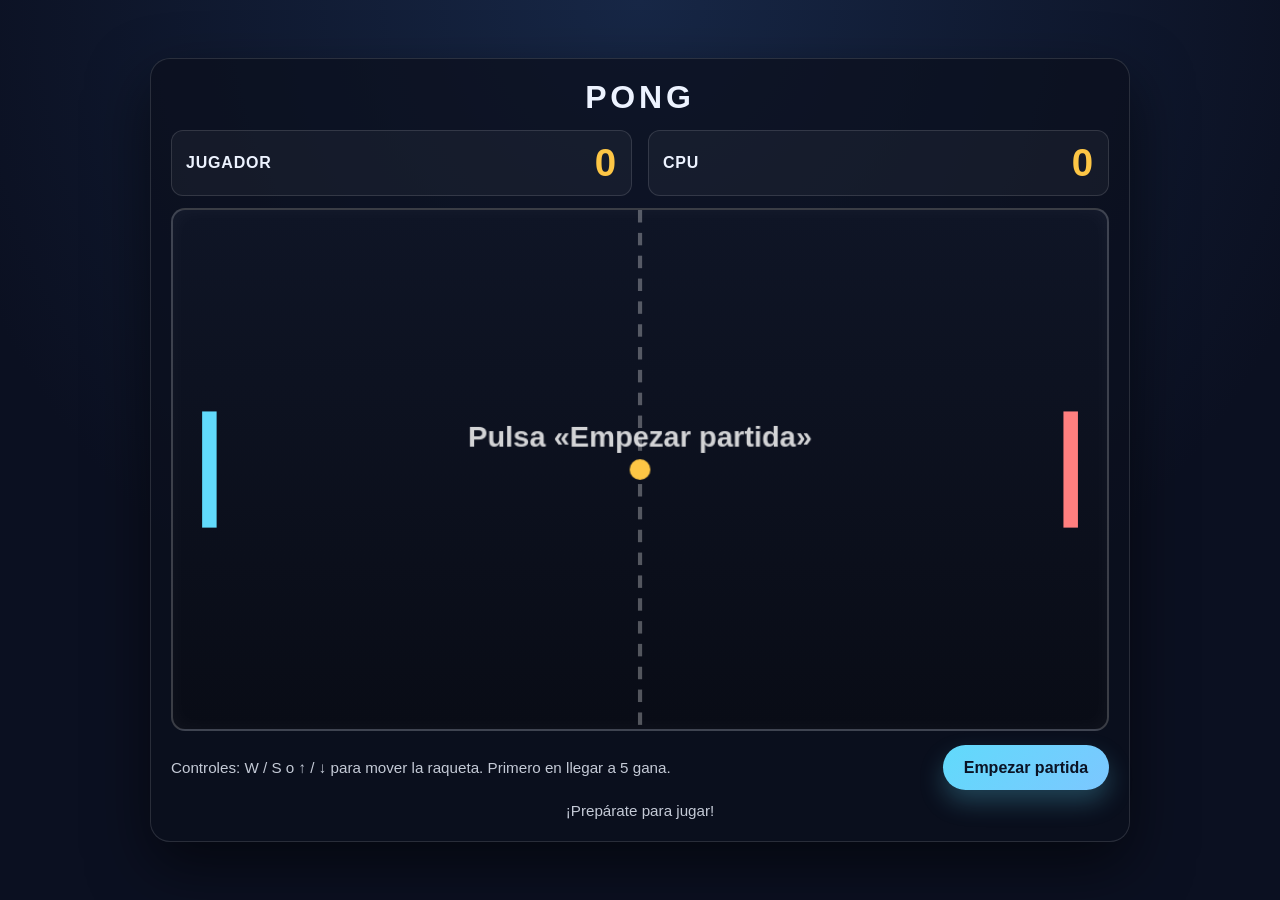
==== Pong/index.html @ f86eb893 "Rename Index.html to index.html" ====
<!DOCTYPE html>
<html lang="es">
  <head>
    <meta charset="UTF-8" />
    <meta name="viewport" content="width=device-width, initial-scale=1.0" />
    <meta name="theme-color" content="#0b1021" />
    <title>Pong</title>
    <link rel="stylesheet" href="style.css" />
  </head>
  <body>
    <main class="game-shell">
      <h1>Pong</h1>
      <div class="hud" aria-label="Marcador">
        <div class="score-box"><span>Jugador</span><strong id="playerScore">0</strong></div>
        <div class="score-box"><span>CPU</span><strong id="cpuScore">0</strong></div>
      </div>
      <canvas id="gameCanvas" width="900" height="500" aria-label="Juego Pong"></canvas>
      <div class="controls">
        <p>Controles: W / S o ↑ / ↓ para mover la raqueta. Primero en llegar a 5 gana.</p>
        <button id="startBtn" type="button">Empezar partida</button>
      </div>
      <p id="status" class="status" aria-live="polite">¡Prepárate para jugar!</p>
    </main>
    <script src="script.js"></script>
  </body>
</html>
---- Pong/style.css ----
* { box-sizing: border-box; }
:root { color-scheme: dark; --text: #edf3ff; --accent: #61dafb; --gold: #fdc645; }
body {
  margin: 0; min-height: 100vh; display: grid; place-items: center; padding: 18px;
  font-family: Arial, Helvetica, sans-serif; color: var(--text);
  background: radial-gradient(circle at top, #172746, #0b1021 65%);
}
.game-shell {
  width: min(94vw, 980px); padding: 20px; border: 1px solid #ffffff20; border-radius: 20px;
  background: #0c101dbb; box-shadow: 0 24px 60px #0008;
}
h1 { margin: 0 0 14px; text-align: center; letter-spacing: .12em; text-transform: uppercase; }
.hud { display: flex; gap: 16px; margin-bottom: 12px; }
.score-box {
  flex: 1; display: flex; align-items: center; justify-content: space-between; padding: 10px 14px;
  border: 1px solid #ffffff20; border-radius: 12px; background: #ffffff0a;
  font-weight: bold; letter-spacing: .05em; text-transform: uppercase;
}
.score-box strong { color: var(--gold); font-size: clamp(1.6rem, 3vw, 2.4rem); }
canvas {
  display: block; width: 100%; height: auto; border: 2px solid #ffffff33; border-radius: 14px;
  background: linear-gradient(#0f1526, #090c16); box-shadow: inset 0 0 20px #ffffff0a;
}
.controls { display: flex; justify-content: space-between; align-items: center; gap: 12px; margin-top: 14px; }
.controls p, .status { margin: 0; opacity: .82; font-size: .95rem; }
.status { margin-top: 12px; text-align: center; min-height: 1.2em; }
button {
  flex: 0 0 auto; border: 0; border-radius: 999px; padding: .85rem 1.3rem; cursor: pointer;
  color: #0a1325; background: linear-gradient(135deg, var(--accent), #7cc7ff);
  font-size: 1rem; font-weight: bold; box-shadow: 0 12px 24px #61dafb40;
}
button:hover { filter: brightness(1.08); }
button:focus-visible { outline: 3px solid white; outline-offset: 3px; }
@media (max-width: 640px) {
  .game-shell { padding: 12px; }
  .controls { flex-direction: column; }
  .controls p { text-align: center; }
  button { width: 100%; }
}
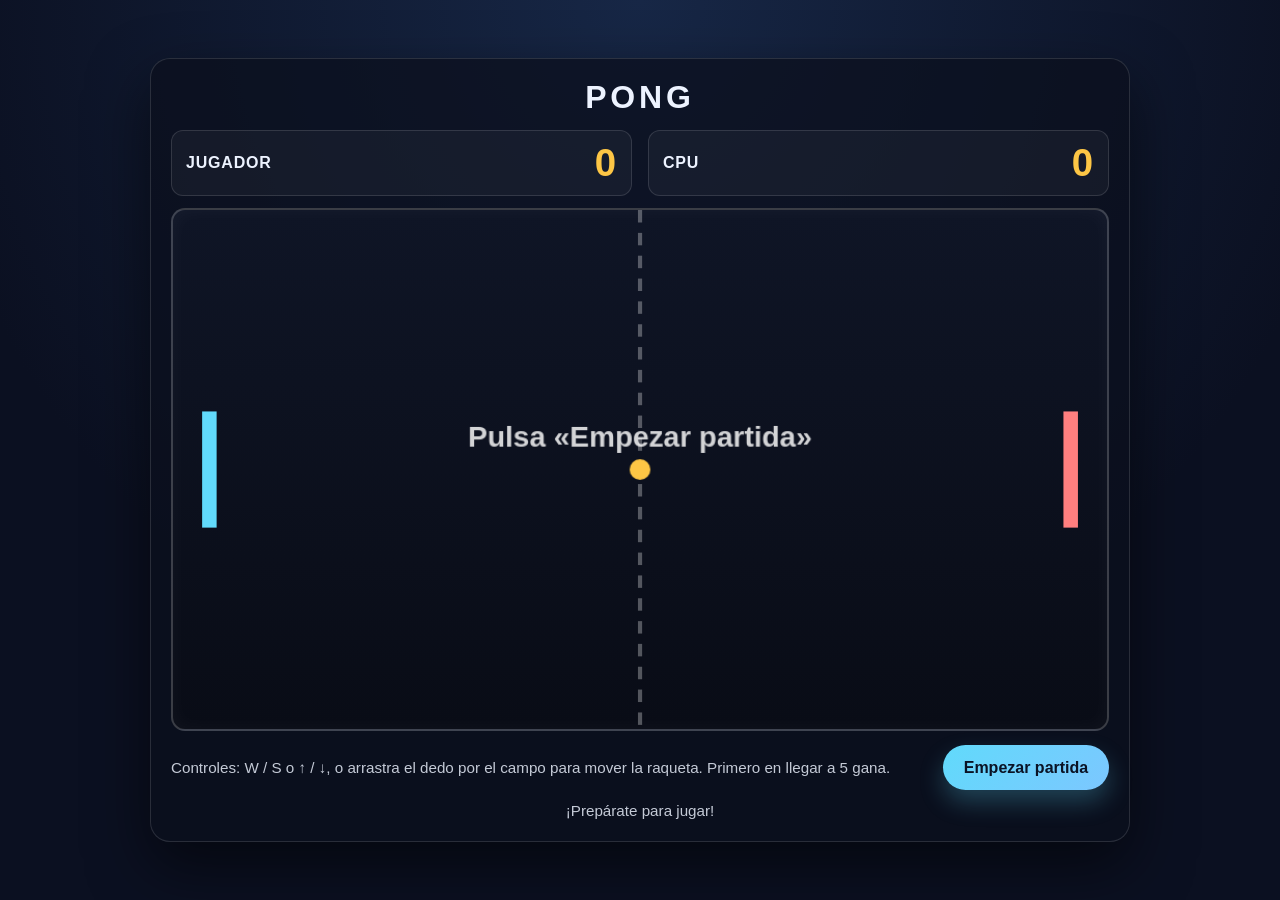
==== commit 5a2e44f3: "Add touch controls for mobile Pong gameplay" ====
--- a/Pong/index.html
+++ b/Pong/index.html
@@ -16,7 +16,7 @@
       </div>
       <canvas id="gameCanvas" width="900" height="500" aria-label="Juego Pong"></canvas>
       <div class="controls">
-        <p>Controles: W / S o ↑ / ↓ para mover la raqueta. Primero en llegar a 5 gana.</p>
+        <p>Controles: W / S o ↑ / ↓, o arrastra el dedo por el campo para mover la raqueta. Primero en llegar a 5 gana.</p>
         <button id="startBtn" type="button">Empezar partida</button>
       </div>
       <p id="status" class="status" aria-live="polite">¡Prepárate para jugar!</p>
--- a/Pong/style.css
+++ b/Pong/style.css
@@ -20,6 +20,7 @@
 canvas {
   display: block; width: 100%; height: auto; border: 2px solid #ffffff33; border-radius: 14px;
   background: linear-gradient(#0f1526, #090c16); box-shadow: inset 0 0 20px #ffffff0a;
+  touch-action: none;
 }
 .controls { display: flex; justify-content: space-between; align-items: center; gap: 12px; margin-top: 14px; }
 .controls p, .status { margin: 0; opacity: .82; font-size: .95rem; }
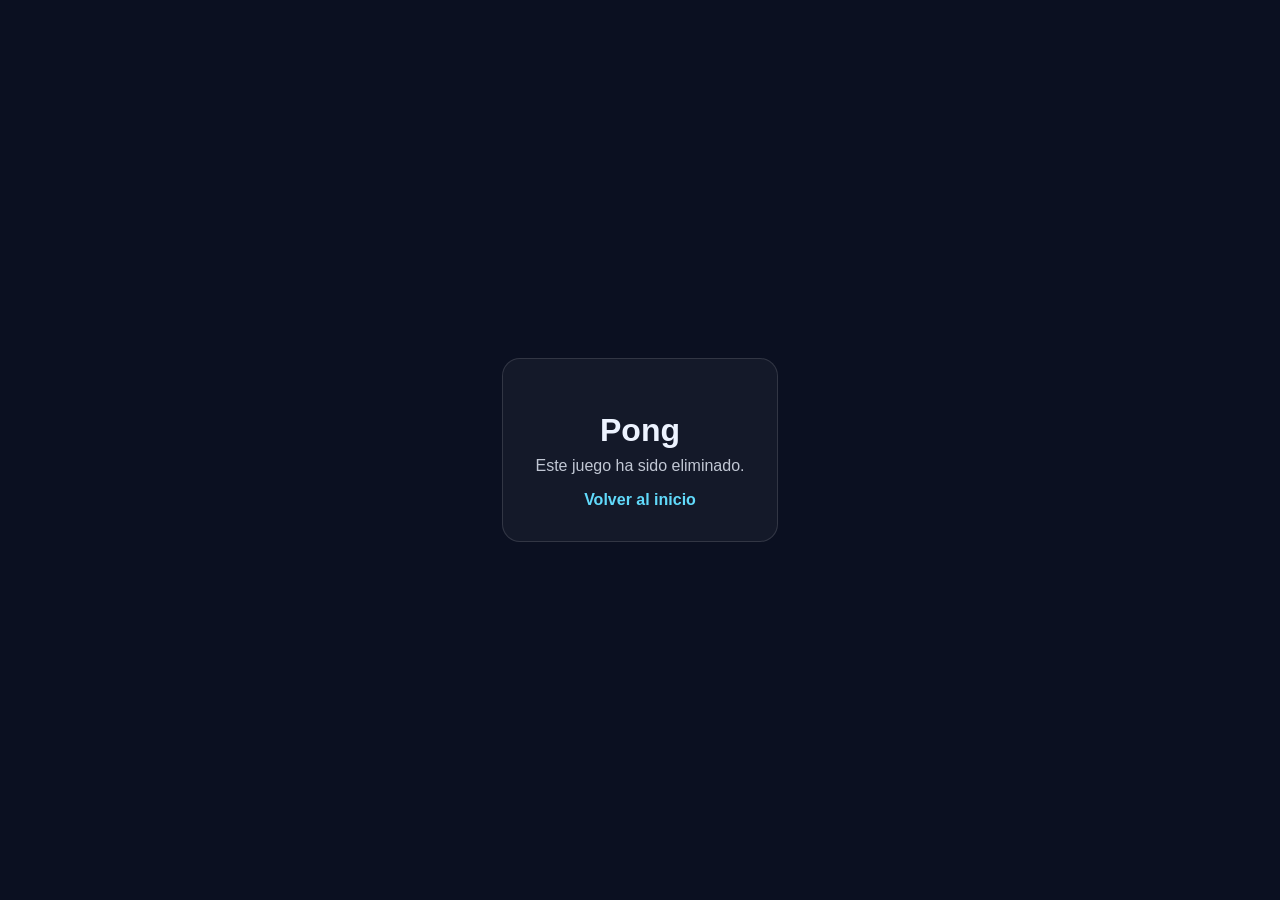
==== commit 054bb182: "Remove the playable Pong game from the repo" ====
--- a/Pong/index.html
+++ b/Pong/index.html
@@ -3,24 +3,14 @@
   <head>
     <meta charset="UTF-8" />
     <meta name="viewport" content="width=device-width, initial-scale=1.0" />
-    <meta name="theme-color" content="#0b1021" />
-    <title>Pong</title>
+    <title>Pong eliminado</title>
     <link rel="stylesheet" href="style.css" />
   </head>
   <body>
-    <main class="game-shell">
+    <main class="removed-shell">
       <h1>Pong</h1>
-      <div class="hud" aria-label="Marcador">
-        <div class="score-box"><span>Jugador</span><strong id="playerScore">0</strong></div>
-        <div class="score-box"><span>CPU</span><strong id="cpuScore">0</strong></div>
-      </div>
-      <canvas id="gameCanvas" width="900" height="500" aria-label="Juego Pong"></canvas>
-      <div class="controls">
-        <p>Controles: W / S o ↑ / ↓, o arrastra el dedo por el campo para mover la raqueta. Primero en llegar a 5 gana.</p>
-        <button id="startBtn" type="button">Empezar partida</button>
-      </div>
-      <p id="status" class="status" aria-live="polite">¡Prepárate para jugar!</p>
+      <p>Este juego ha sido eliminado.</p>
+      <a href="../">Volver al inicio</a>
     </main>
-    <script src="script.js"></script>
   </body>
 </html>
--- a/Pong/style.css
+++ b/Pong/style.css
@@ -1,40 +1,24 @@
 * { box-sizing: border-box; }
-:root { color-scheme: dark; --text: #edf3ff; --accent: #61dafb; --gold: #fdc645; }
 body {
-  margin: 0; min-height: 100vh; display: grid; place-items: center; padding: 18px;
-  font-family: Arial, Helvetica, sans-serif; color: var(--text);
-  background: radial-gradient(circle at top, #172746, #0b1021 65%);
+  margin: 0;
+  min-height: 100vh;
+  display: grid;
+  place-items: center;
+  background: #0b1021;
+  color: #edf3ff;
+  font-family: Arial, Helvetica, sans-serif;
 }
-.game-shell {
-  width: min(94vw, 980px); padding: 20px; border: 1px solid #ffffff20; border-radius: 20px;
-  background: #0c101dbb; box-shadow: 0 24px 60px #0008;
+.removed-shell {
+  text-align: center;
+  padding: 2rem;
+  border: 1px solid #ffffff20;
+  border-radius: 18px;
+  background: rgba(255,255,255,0.04);
 }
-h1 { margin: 0 0 14px; text-align: center; letter-spacing: .12em; text-transform: uppercase; }
-.hud { display: flex; gap: 16px; margin-bottom: 12px; }
-.score-box {
-  flex: 1; display: flex; align-items: center; justify-content: space-between; padding: 10px 14px;
-  border: 1px solid #ffffff20; border-radius: 12px; background: #ffffff0a;
-  font-weight: bold; letter-spacing: .05em; text-transform: uppercase;
+h1 { margin-bottom: 0.5rem; }
+p { margin: 0 0 1rem; opacity: 0.8; }
+a {
+  color: #61dafb;
+  text-decoration: none;
+  font-weight: 700;
 }
-.score-box strong { color: var(--gold); font-size: clamp(1.6rem, 3vw, 2.4rem); }
-canvas {
-  display: block; width: 100%; height: auto; border: 2px solid #ffffff33; border-radius: 14px;
-  background: linear-gradient(#0f1526, #090c16); box-shadow: inset 0 0 20px #ffffff0a;
-  touch-action: none;
-}
-.controls { display: flex; justify-content: space-between; align-items: center; gap: 12px; margin-top: 14px; }
-.controls p, .status { margin: 0; opacity: .82; font-size: .95rem; }
-.status { margin-top: 12px; text-align: center; min-height: 1.2em; }
-button {
-  flex: 0 0 auto; border: 0; border-radius: 999px; padding: .85rem 1.3rem; cursor: pointer;
-  color: #0a1325; background: linear-gradient(135deg, var(--accent), #7cc7ff);
-  font-size: 1rem; font-weight: bold; box-shadow: 0 12px 24px #61dafb40;
-}
-button:hover { filter: brightness(1.08); }
-button:focus-visible { outline: 3px solid white; outline-offset: 3px; }
-@media (max-width: 640px) {
-  .game-shell { padding: 12px; }
-  .controls { flex-direction: column; }
-  .controls p { text-align: center; }
-  button { width: 100%; }
-}
